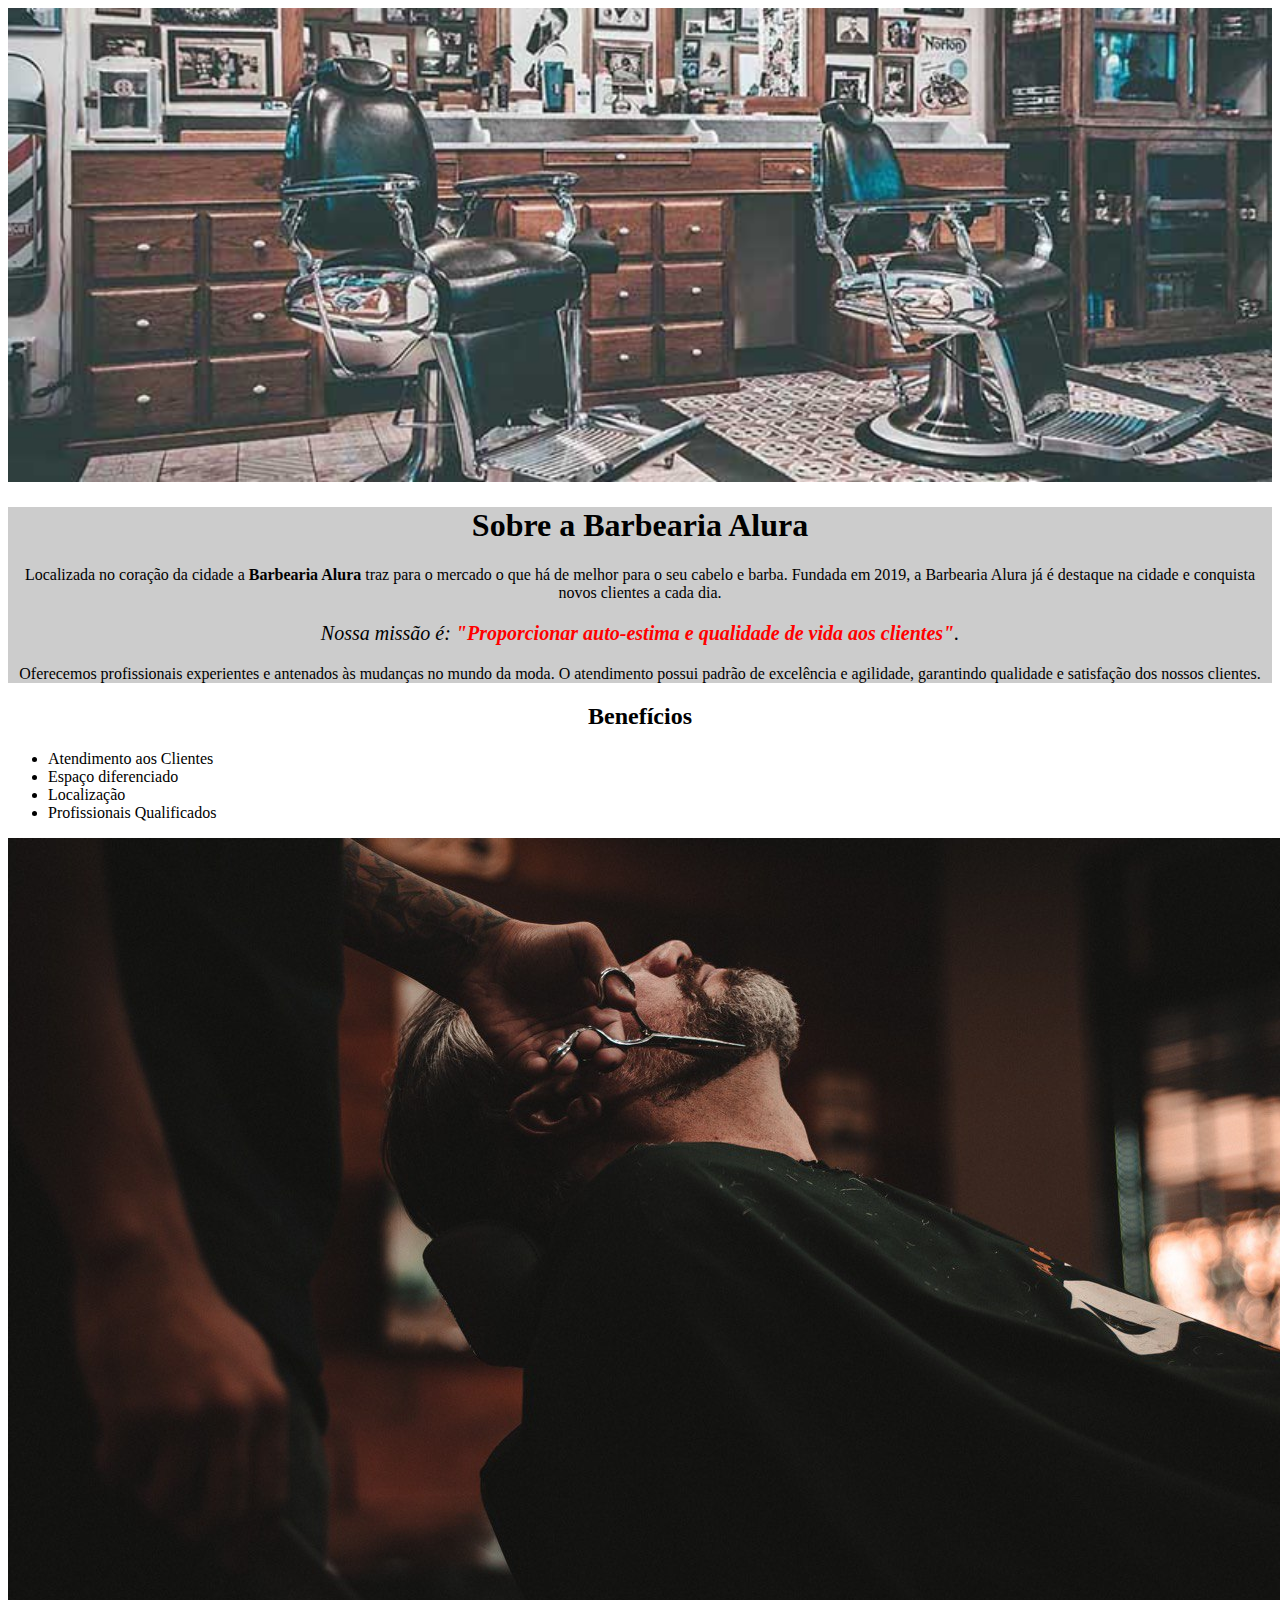
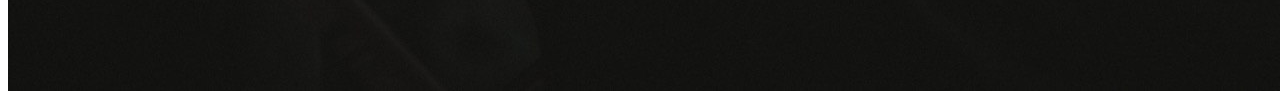
==== index.html @ b3696316 "f" ====
<!DOCTYPE html>
<html lang="pt-br">
    <head>
        <meta charset="UTF-8">
        <title>barbearia alura</title>
        <link rel="stylesheet" href="style.css">
   <style>
       p{
        text-align: center;
       }
    </style>
   </head>
   <body>
      <img id="banner" src="banner.jpg">
     <div class="principal">
     <h1 style="text-align: center">Sobre a Barbearia Alura</h1>

     <p>Localizada no coração da cidade a <strong>Barbearia Alura</strong> traz para o mercado o que há de melhor para o seu cabelo e barba. 
         Fundada em 2019, a Barbearia Alura já é destaque na cidade e conquista novos clientes a cada dia.</p>

     <p style="font-size: 20px"><em>Nossa missão  é: <strong>"Proporcionar auto-estima e qualidade de vida aos clientes"</strong>.</em></p>

     <p>Oferecemos profissionais experientes e antenados às mudanças no mundo da moda. 
          O atendimento possui padrão de excelência e agilidade, garantindo qualidade e satisfação dos nossos clientes.</p>
     </div>

        <div class="beneficios">
            <h2>Benefícios</h2>
        
            <ul>
                <li class="itens">Atendimento aos Clientes</li>
                <li class="itens">Espaço diferenciado</li>
                <li class="itens">Localização</li>
                <li class="itens">Profissionais Qualificados</li>
            </ul>
        
            <img src="beneficios.jpg" class="imagembeneficios">
        </div>
    </body>
</html>
---- style.css ----
body {
    
}

#banner {
    width: 100%;
}

.principal{
    background: #CCCCCC
}

h1 {
    text-align: center
}

p {
    text-align: center;
}

#missao {
    font-size: 20px
}

em strong {
    color: #FF0000;
}

.itens {
  font-size: italic;
}

.beneficios {
    background: #ffff;
}

h2 {
   text-align: center;
}
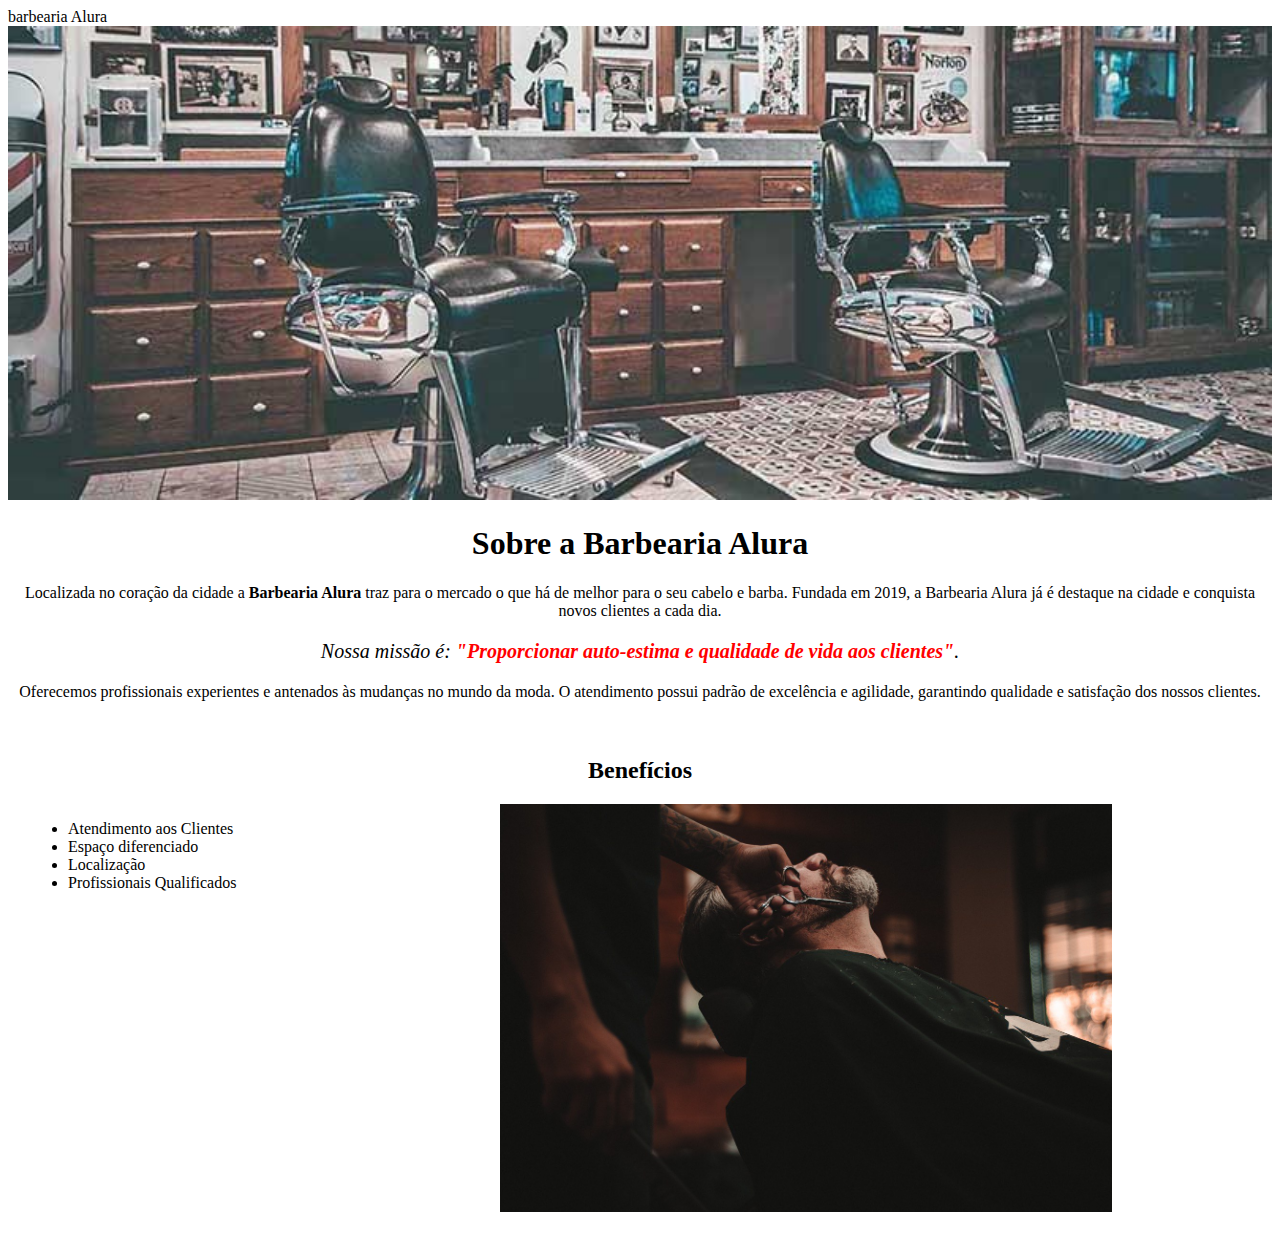
==== commit 984d2150: "d" ====
--- a/index.html
+++ b/index.html
@@ -11,6 +11,9 @@
     </style>
    </head>
    <body>
+    <header>
+        barbearia Alura
+    </header>
       <img id="banner" src="banner.jpg">
      <div class="principal">
      <h1 style="text-align: center">Sobre a Barbearia Alura</h1>
--- a/style.css
+++ b/style.css
@@ -7,7 +7,8 @@
 }
 
 .principal{
-    background: #CCCCCC
+    background: #bdbdbd
+     padding: 30px;
 }
 
 h1 {
@@ -32,8 +33,19 @@
 
 .beneficios {
     background: #ffff;
+    padding: 20px;
 }
 
 h2 {
    text-align: center;
+}
+ul {
+    display: inline-block;
+    vertical-align: top;
+    width: 20%;
+    margin-right: 15%;
+}
+
+.imagembeneficios { 
+    width: 50%;
 }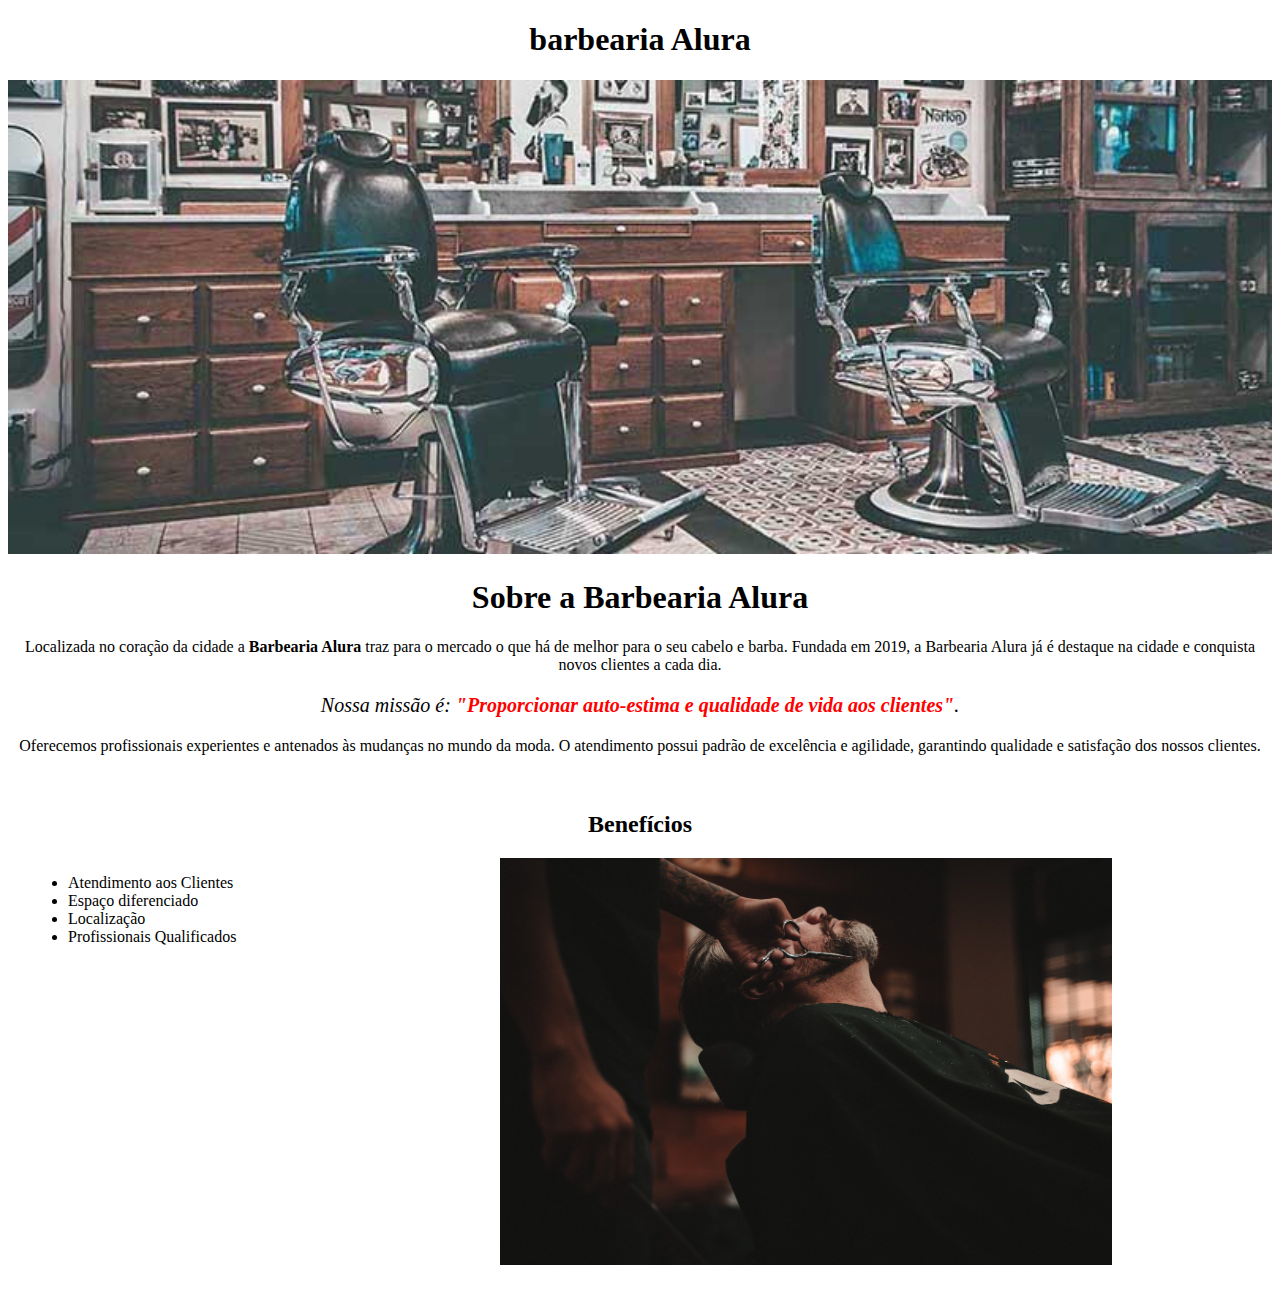
==== commit b0f2201b: "v" ====
--- a/index.html
+++ b/index.html
@@ -10,9 +10,10 @@
        }
     </style>
    </head>
+   
    <body>
     <header>
-        barbearia Alura
+        <h1 class="titulo-principal">barbearia Alura
     </header>
       <img id="banner" src="banner.jpg">
      <div class="principal">
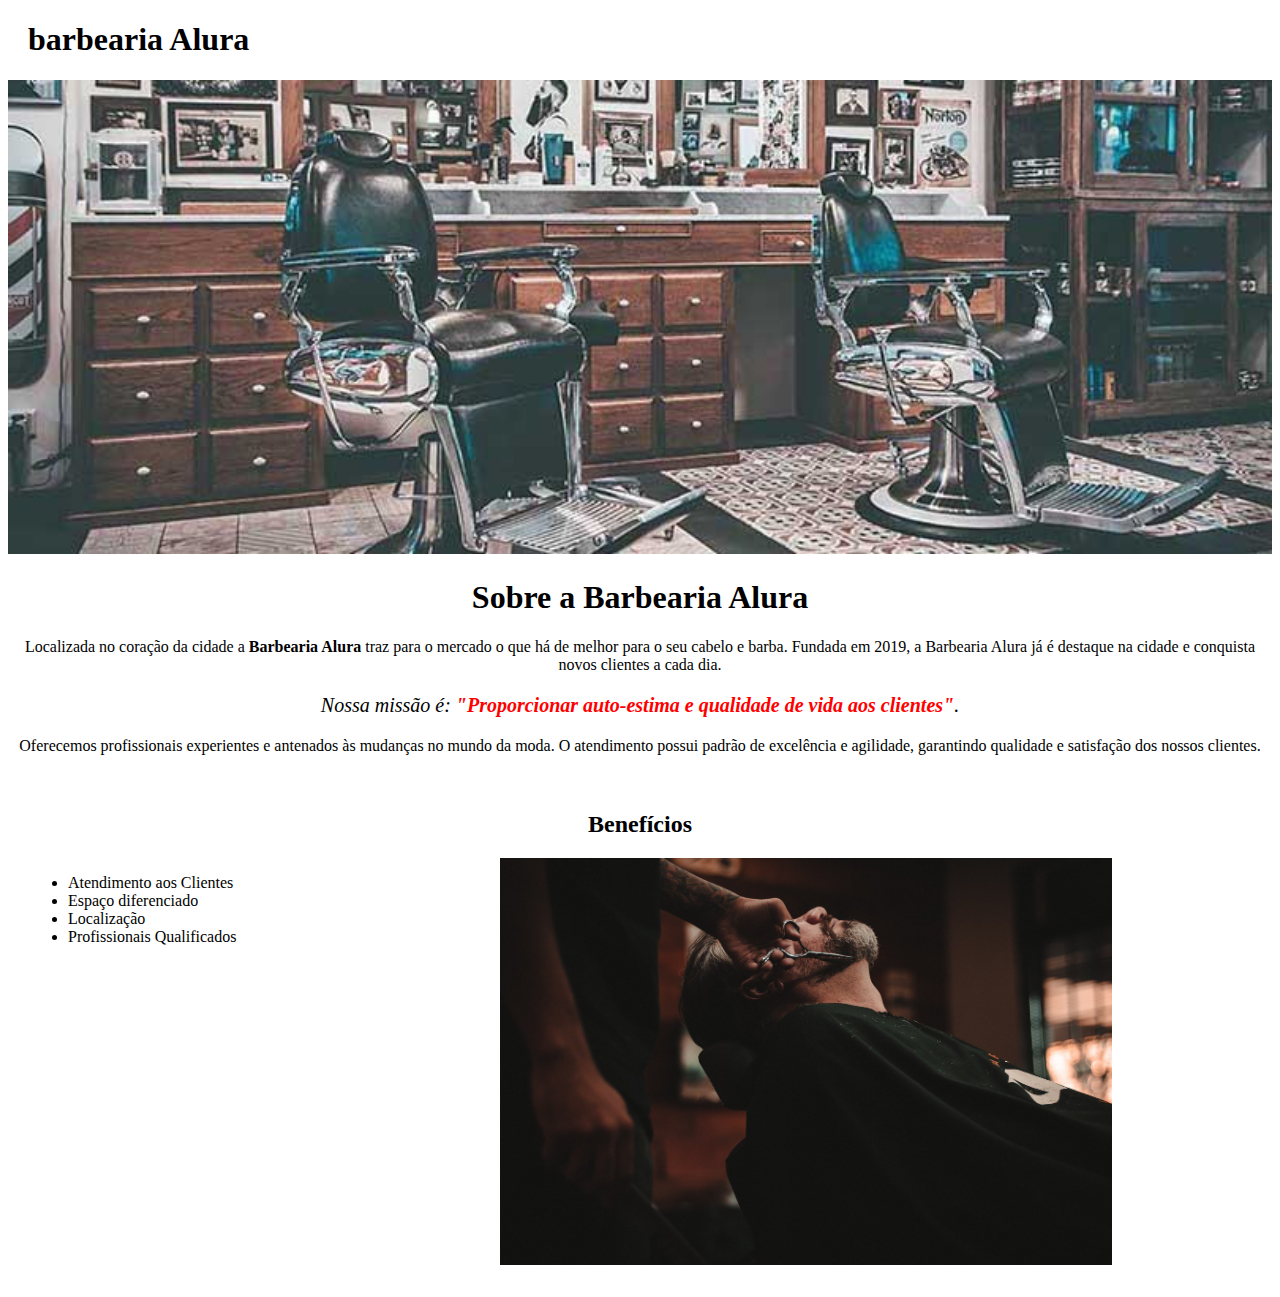
==== commit 8cfe2500: "j" ====
--- a/index.html
+++ b/index.html
@@ -2,7 +2,7 @@
 <html lang="pt-br">
     <head>
         <meta charset="UTF-8">
-        <title>barbearia alura</title>
+        <title>hjkbarbearia alura</title>
         <link rel="stylesheet" href="style.css">
    <style>
        p{
--- a/style.css
+++ b/style.css
@@ -11,8 +11,12 @@
      padding: 30px;
 }
 
-h1 {
-    text-align: center
+.titulo-principal {
+    padding-left: 20px;
+}
+
+.titulo-centralizado{
+    text-align: center;
 }
 
 p {
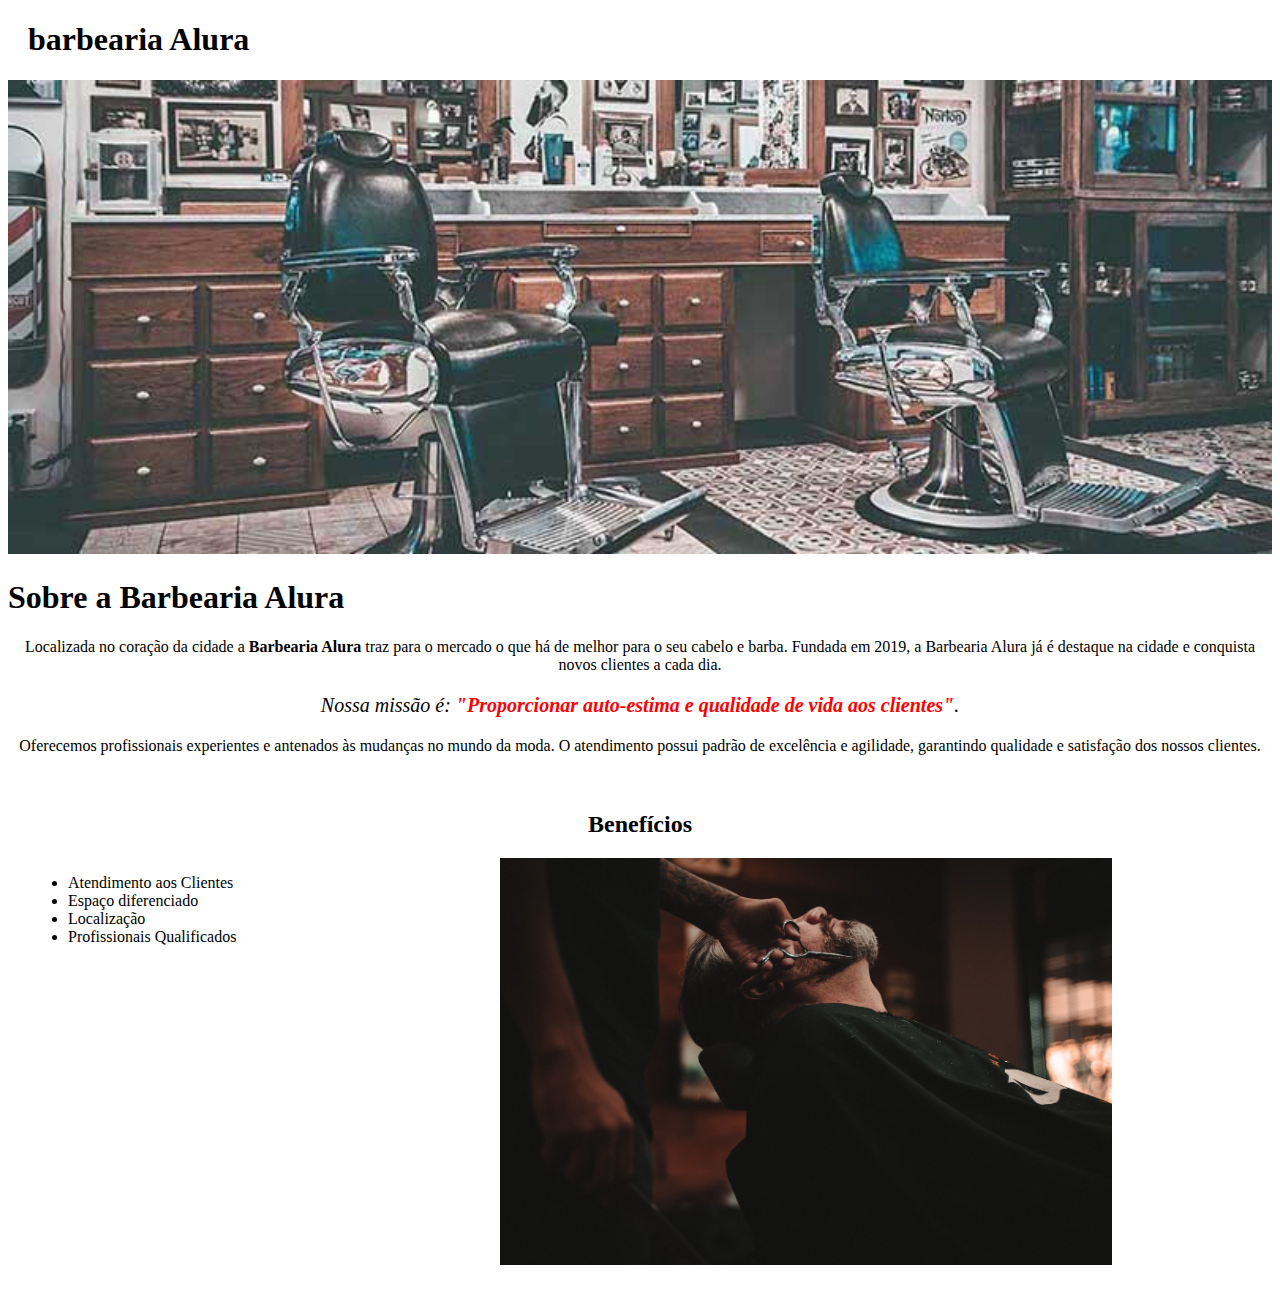
==== commit 6e4e100b: "g" ====
--- a/index.html
+++ b/index.html
@@ -2,13 +2,8 @@
 <html lang="pt-br">
     <head>
         <meta charset="UTF-8">
-        <title>hjkbarbearia alura</title>
+        <title>barbearia alura</title>
         <link rel="stylesheet" href="style.css">
-   <style>
-       p{
-        text-align: center;
-       }
-    </style>
    </head>
    
    <body>
@@ -17,7 +12,7 @@
     </header>
       <img id="banner" src="banner.jpg">
      <div class="principal">
-     <h1 style="text-align: center">Sobre a Barbearia Alura</h1>
+     <h1 >Sobre a Barbearia Alura</h1>
 
      <p>Localizada no coração da cidade a <strong>Barbearia Alura</strong> traz para o mercado o que há de melhor para o seu cabelo e barba. 
          Fundada em 2019, a Barbearia Alura já é destaque na cidade e conquista novos clientes a cada dia.</p>
--- a/style.css
+++ b/style.css
@@ -7,7 +7,7 @@
 }
 
 .principal{
-    background: #bdbdbd
+    background: #646262
      padding: 30px;
 }
 
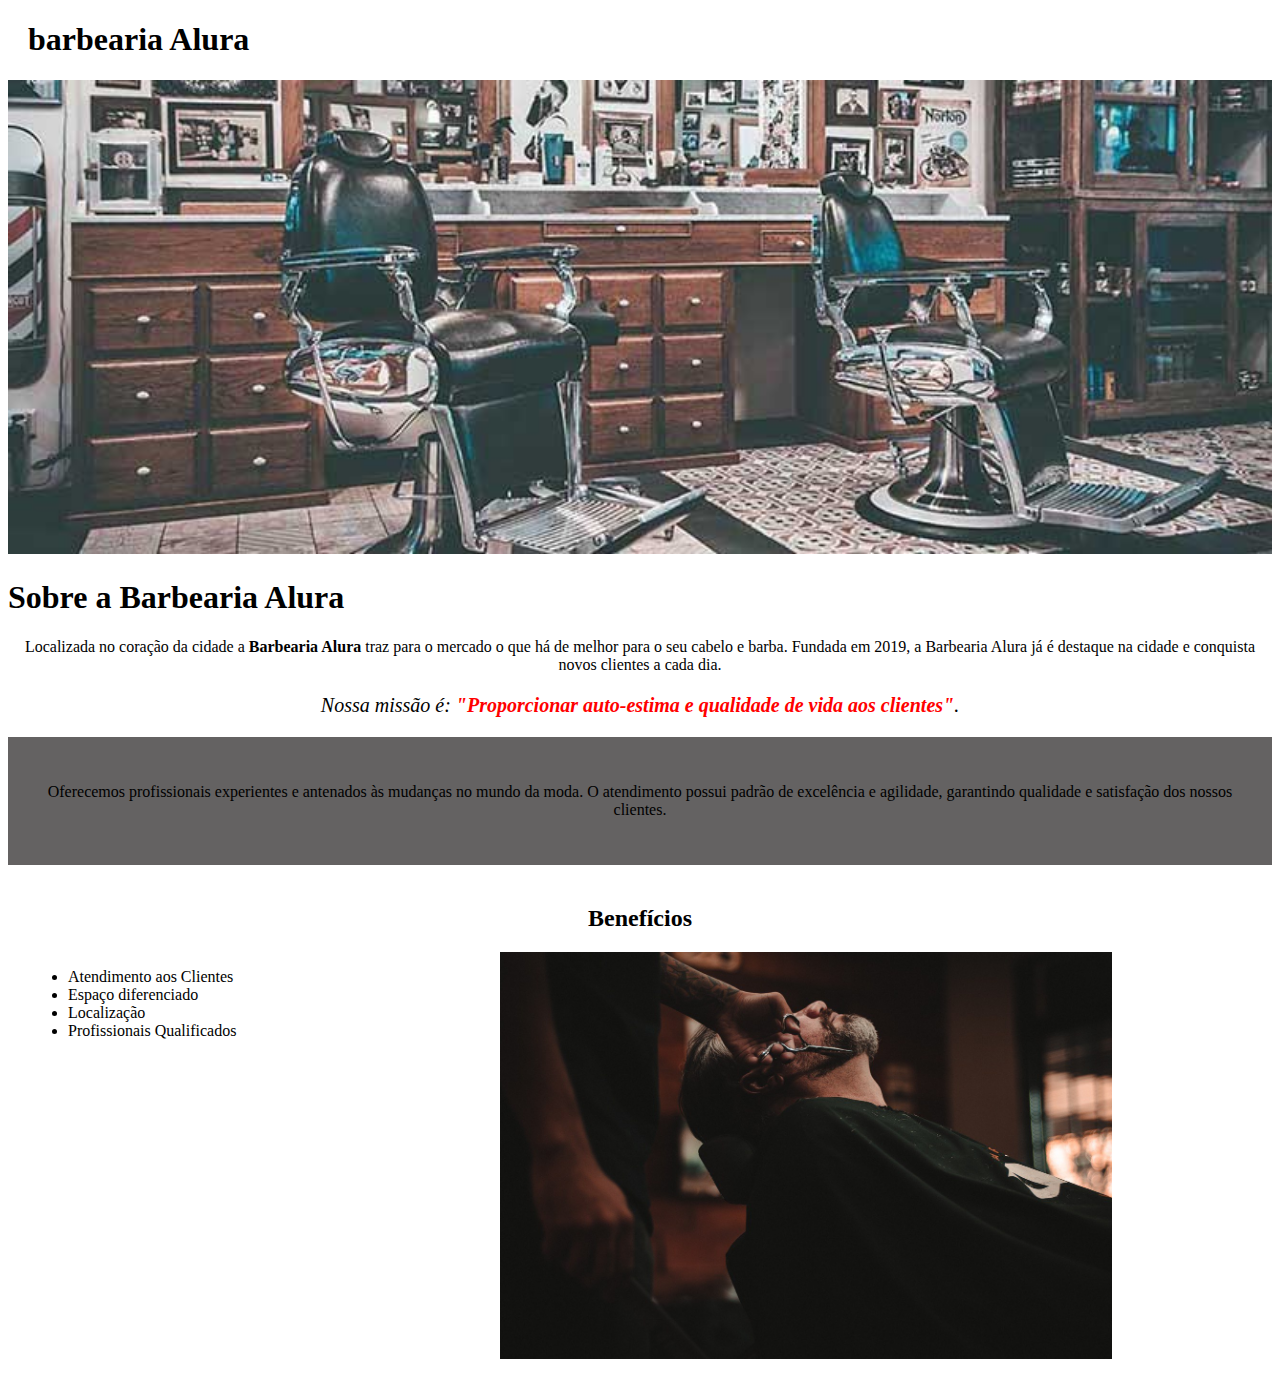
==== commit 57bd37a2: "g" ====
--- a/index.html
+++ b/index.html
@@ -11,14 +11,14 @@
         <h1 class="titulo-principal">barbearia Alura
     </header>
       <img id="banner" src="banner.jpg">
-     <div class="principal">
+     
      <h1 >Sobre a Barbearia Alura</h1>
 
      <p>Localizada no coração da cidade a <strong>Barbearia Alura</strong> traz para o mercado o que há de melhor para o seu cabelo e barba. 
          Fundada em 2019, a Barbearia Alura já é destaque na cidade e conquista novos clientes a cada dia.</p>
 
      <p style="font-size: 20px"><em>Nossa missão  é: <strong>"Proporcionar auto-estima e qualidade de vida aos clientes"</strong>.</em></p>
-
+     <div class="principal">
      <p>Oferecemos profissionais experientes e antenados às mudanças no mundo da moda. 
           O atendimento possui padrão de excelência e agilidade, garantindo qualidade e satisfação dos nossos clientes.</p>
      </div>
--- a/style.css
+++ b/style.css
@@ -7,7 +7,7 @@
 }
 
 .principal{
-    background: #646262
+    background: #646262;
      padding: 30px;
 }
 
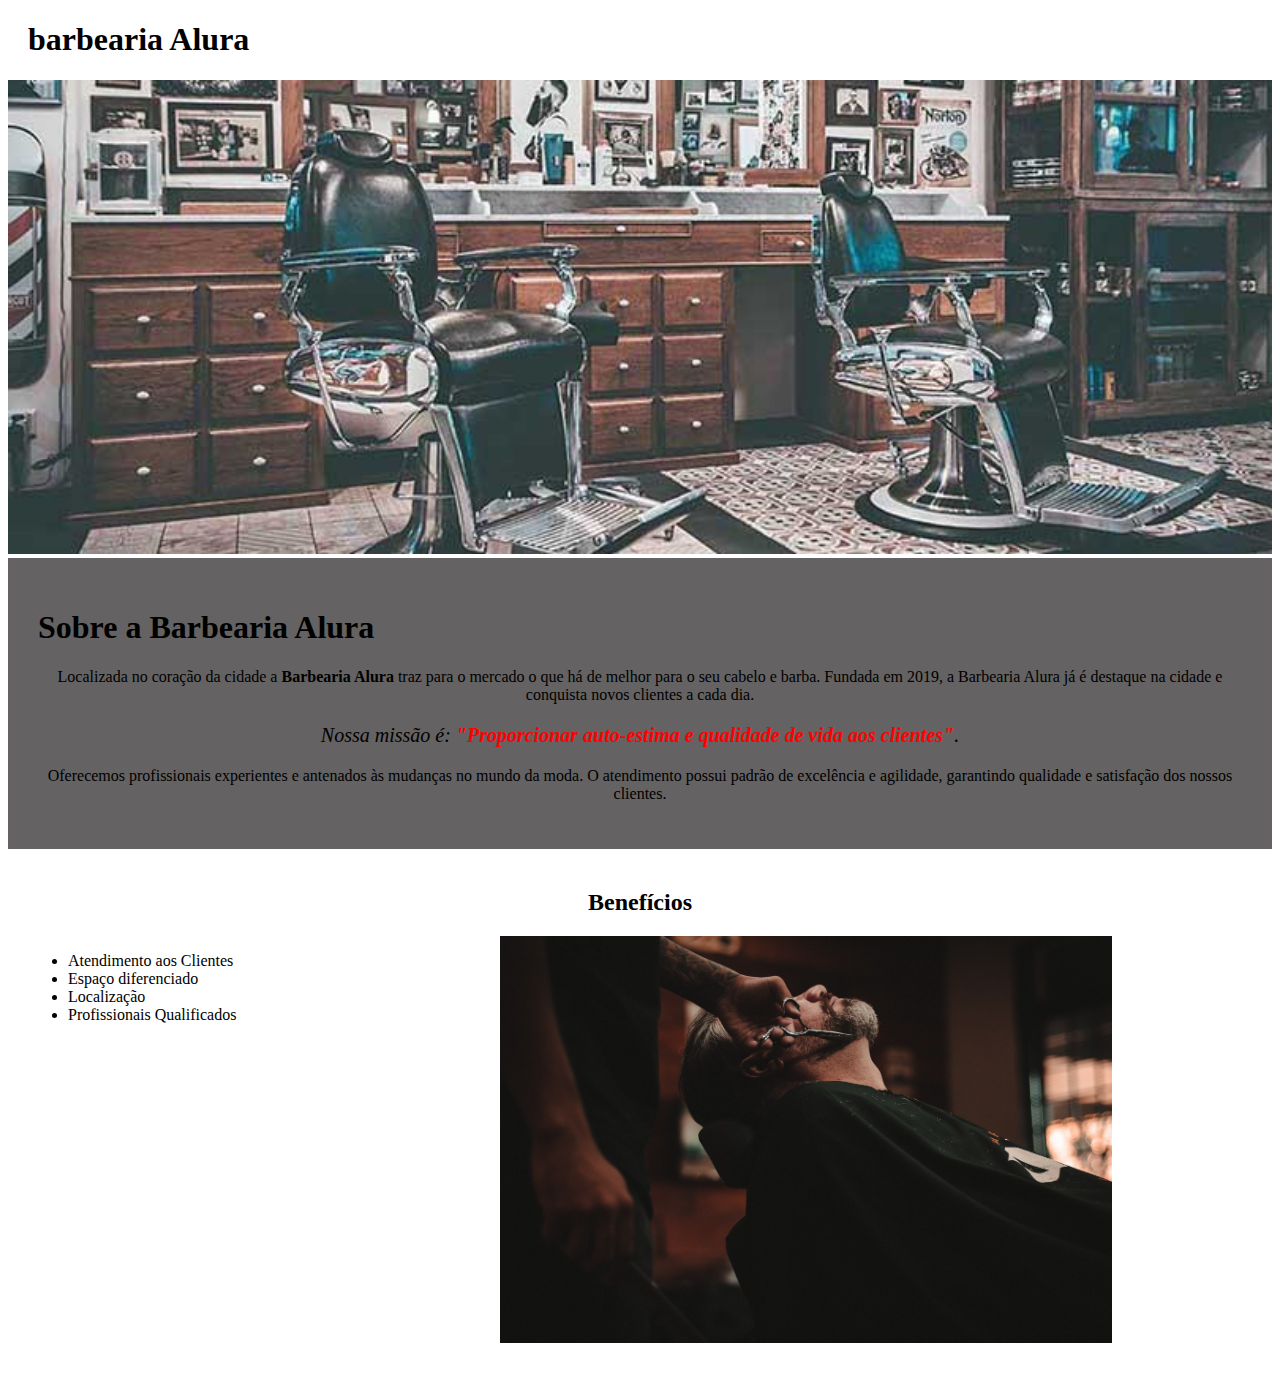
==== commit e64db086: "b" ====
--- a/index.html
+++ b/index.html
@@ -11,14 +11,14 @@
         <h1 class="titulo-principal">barbearia Alura
     </header>
       <img id="banner" src="banner.jpg">
-     
+     <div class="principal">
      <h1 >Sobre a Barbearia Alura</h1>
 
      <p>Localizada no coração da cidade a <strong>Barbearia Alura</strong> traz para o mercado o que há de melhor para o seu cabelo e barba. 
          Fundada em 2019, a Barbearia Alura já é destaque na cidade e conquista novos clientes a cada dia.</p>
 
      <p style="font-size: 20px"><em>Nossa missão  é: <strong>"Proporcionar auto-estima e qualidade de vida aos clientes"</strong>.</em></p>
-     <div class="principal">
+
      <p>Oferecemos profissionais experientes e antenados às mudanças no mundo da moda. 
           O atendimento possui padrão de excelência e agilidade, garantindo qualidade e satisfação dos nossos clientes.</p>
      </div>
